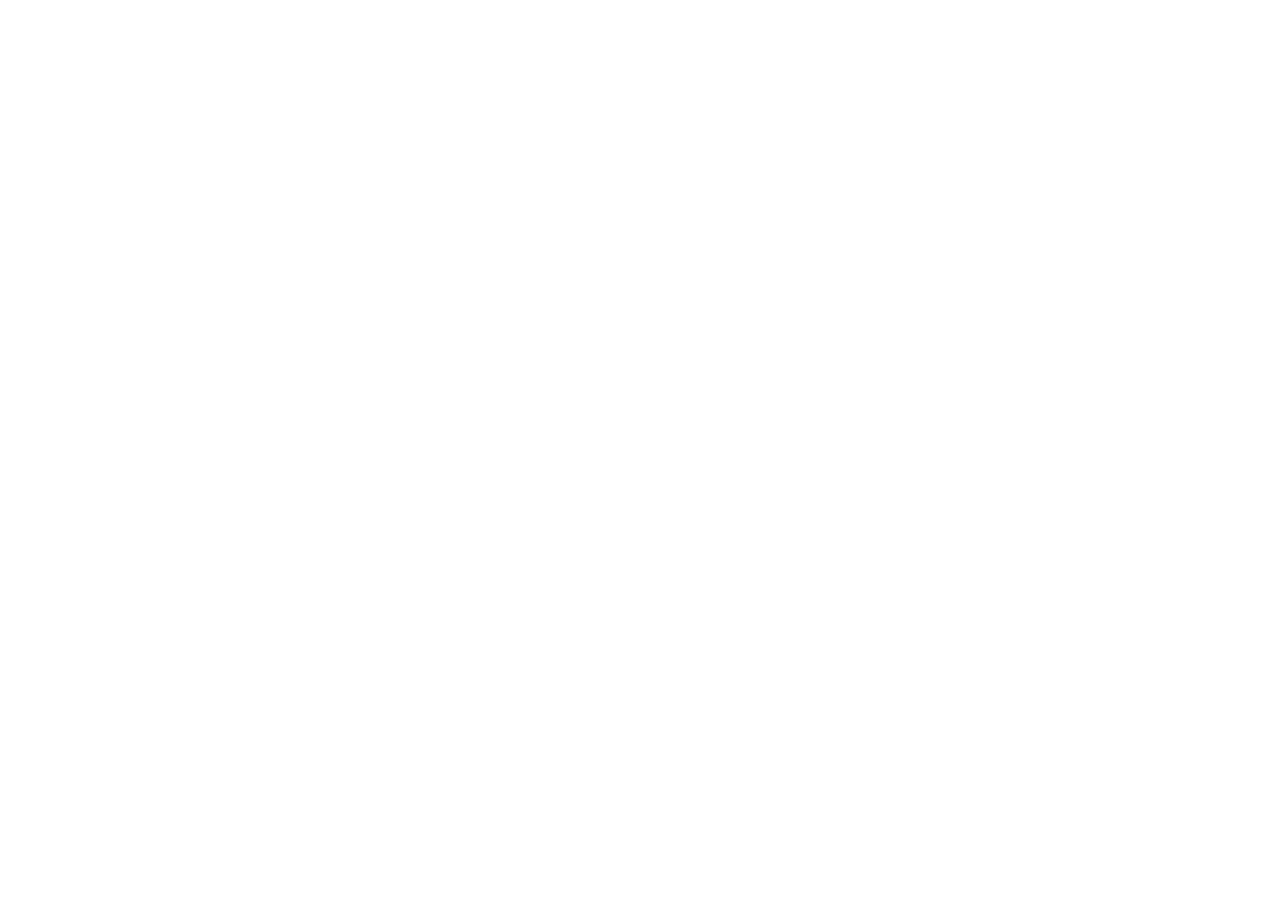
==== index.html @ 99dec76e "basic body" ====
<!DOCTYPE html>
<html lang="US-en">
    <head>
        <meta charset="UTF-8">
        <meta http-equiv="X-UV-Compatible" content="IE=edge">
        <meta name="viewport" content="width=device,initial-scale=1.0">
        <title>Menory Game</title>
    </head>
    <body>
        
    </body>
</html>
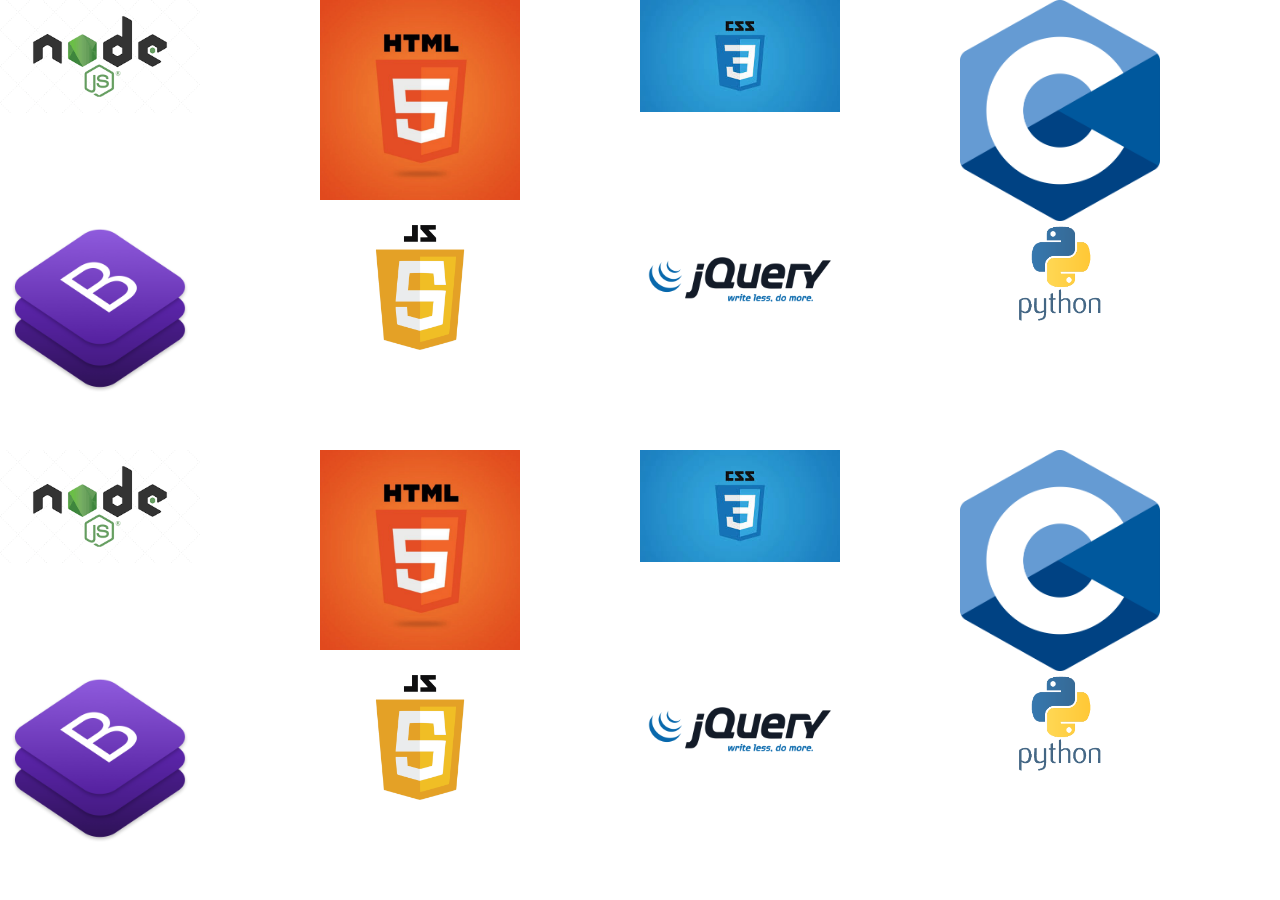
==== commit 3ff99645: "Image adding and displaying with synergy" ====
--- a/index.html
+++ b/index.html
@@ -1,12 +1,33 @@
 <!DOCTYPE html>
 <html lang="US-en">
-    <head>
-        <meta charset="UTF-8">
-        <meta http-equiv="X-UV-Compatible" content="IE=edge">
-        <meta name="viewport" content="width=device,initial-scale=1.0">
-        <title>Menory Game</title>
-    </head>
-    <body>
-        
-    </body>
+
+<head>
+    <meta charset="UTF-8">
+    <meta http-equiv="X-UV-Compatible" content="IE=edge">
+    <meta name="viewport" content="width=device,initial-scale=1.0">
+    <title>Menory Game</title>
+    <link rel="stylesheet" href="style.css">
+</head>
+
+<body>
+    <div class="container">
+        <div class="img1 img"><img src="images.png" alt="image of node js"></div>
+        <div class="img2 img"><img src="html1.png" alt="image of html logo"></div>
+        <div class="img3 img"><img src="css.jpeg" alt="image of css logo"></div>
+        <div class="img4 img"><img src="C_Programming_Language.svg.png" alt="image of c C_Programming_Language "></div>
+        <div class="img5 img"><img src="bootstrap-stack.png" alt="image of bootstrap-stack"></div>
+        <div class="img6 img"><img src="JavaScript-Logo.png" alt="image of js"></div>
+        <div class="img7 img"><img src="jquery.png" alt="image of jquery"></div>
+        <div class="img8 img"><img src="python-logo.png" alt="image of python-logo"></div>
+        <div class="img9 img"><img src="images.png" alt="image of node js"></div>
+        <div class="img10 img"><img src="html1.png" alt="image of html logo"></div>
+        <div class="img11 img"><img src="css.jpeg" alt="image of css logo"></div>
+        <div class="img12 img"><img src="C_Programming_Language.svg.png" alt="image of c C_Programming_Language "></div>
+        <div class="img13 img"><img src="bootstrap-stack.png" alt="image of bootstrap-stack"></div>
+        <div class="img14 img"><img src="JavaScript-Logo.png" alt="image of js"></div>
+        <div class="img15 img"><img src="jquery.png" alt="image of jquery"></div>
+        <div class="img16 img"><img src="python-logo.png" alt="image of python-logo"></div>
+    </div>
+</body>
+
 </html>--- a/style.css
+++ b/style.css
@@ -0,0 +1,15 @@
+*{
+    padding: 0;
+    margin: 0;
+    overflow: hidden;
+}
+
+.container {
+    display: grid;
+    grid-template-columns: 1fr 1fr 1fr 1fr;
+    grid-template-rows: 1fr 1fr 1fr 1fr;
+}
+
+img{
+    width: 200px;
+}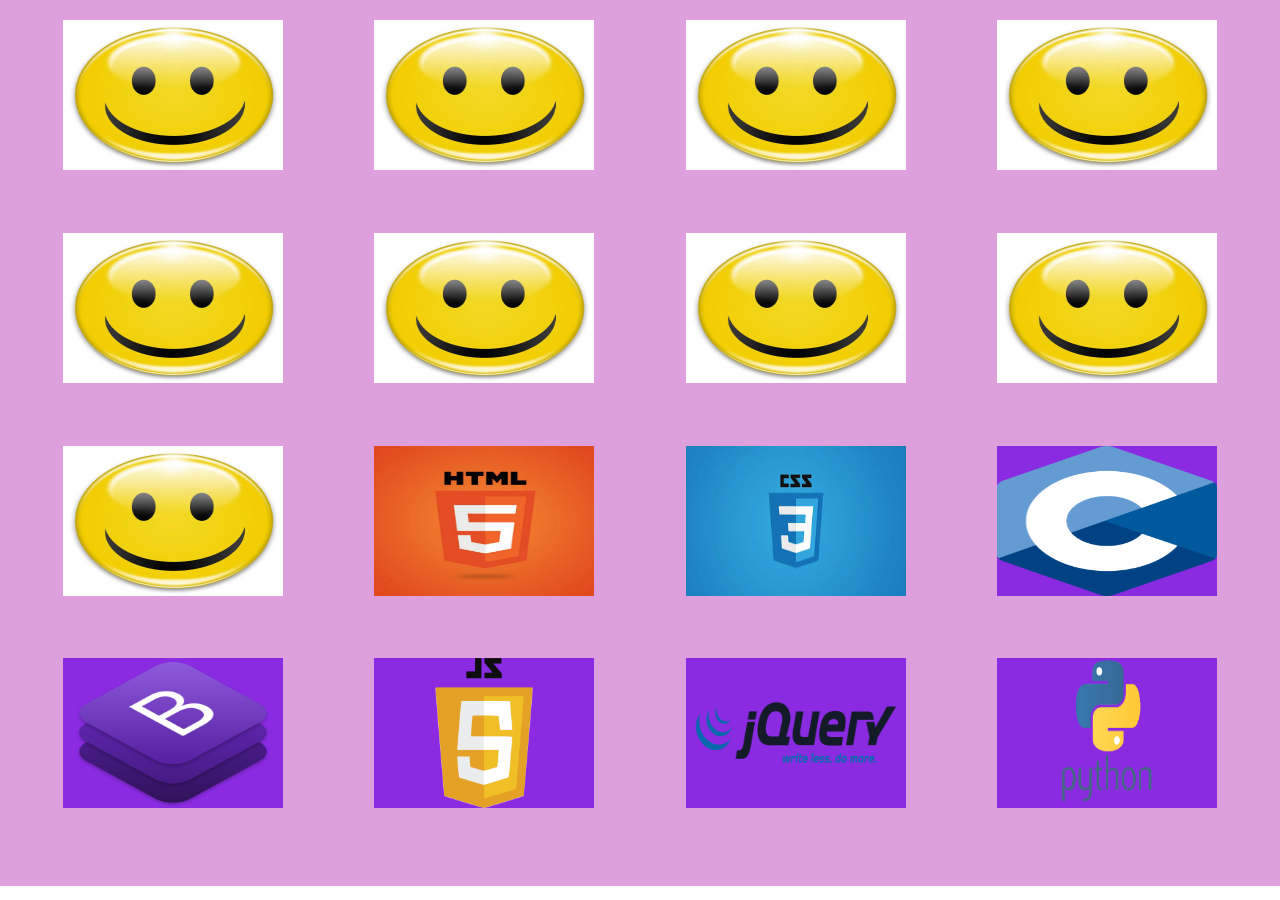
==== commit 2d3df706: "basic js logic" ====
--- a/index.html
+++ b/index.html
@@ -11,23 +11,207 @@
 
 <body>
     <div class="container">
-        <div class="img1 img"><img src="images.png" alt="image of node js"></div>
-        <div class="img2 img"><img src="html1.png" alt="image of html logo"></div>
-        <div class="img3 img"><img src="css.jpeg" alt="image of css logo"></div>
-        <div class="img4 img"><img src="C_Programming_Language.svg.png" alt="image of c C_Programming_Language "></div>
-        <div class="img5 img"><img src="bootstrap-stack.png" alt="image of bootstrap-stack"></div>
-        <div class="img6 img"><img src="JavaScript-Logo.png" alt="image of js"></div>
-        <div class="img7 img"><img src="jquery.png" alt="image of jquery"></div>
-        <div class="img8 img"><img src="python-logo.png" alt="image of python-logo"></div>
-        <div class="img9 img"><img src="images.png" alt="image of node js"></div>
-        <div class="img10 img"><img src="html1.png" alt="image of html logo"></div>
-        <div class="img11 img"><img src="css.jpeg" alt="image of css logo"></div>
-        <div class="img12 img"><img src="C_Programming_Language.svg.png" alt="image of c C_Programming_Language "></div>
-        <div class="img13 img"><img src="bootstrap-stack.png" alt="image of bootstrap-stack"></div>
-        <div class="img14 img"><img src="JavaScript-Logo.png" alt="image of js"></div>
-        <div class="img15 img"><img src="jquery.png" alt="image of jquery"></div>
-        <div class="img16 img"><img src="python-logo.png" alt="image of python-logo"></div>
+        <div class="img" id="img1"><img src="smile.jpg" alt="image of node js"></div>
+        <div class="img" id="img2"><img src="smile.jpg" alt="image of html logo"></div>
+        <div class="img" id="img3"><img src="smile.jpg" alt="image of css logo"></div>
+        <div class="img" id="img4"><img src="smile.jpg" class="img4" alt="image of c C_Programming_Language "></div>
+        <div class="img" id="img5"><img src="smile.jpg" alt="image of bootstrap-stack"></div>
+        <div class="img" id="img6"><img src="smile.jpg" alt="image of js"></div>
+        <div class="img" id="img7"><img src="smile.jpg" alt="image of jquery"></div>
+        <div class="img" id="img8"><img src="smile.jpg" alt="image of python-logo"></div>
+        <div class="img" id="img9"><img src="smile.jpg" alt="image of node js"></div>
+        <div class="img" id="img10"><img src="html1.png" alt="image of html logo"></div>
+        <div class="img" id="img11"><img src="css.jpeg" alt="image of css logo"></div>
+        <div class="img" id="img12"><img src="C_Programming_Language.svg.png" alt="image of c C_Programming_Language "></div>
+        <div class="img" id="img13"><img src="bootstrap-stack.png" alt="image of bootstrap-stack"></div>
+        <div class="img" id="img14"><img src="JavaScript-Logo.png" alt="image of js"></div>
+        <div class="img" id="img15"><img src="jquery.png" alt="image of jquery"></div>
+        <div class="img" id="img16"><img src="python-logo.png" alt="image of python-logo"></div>
     </div>
+    <script>
+        let item1 = document.getElementById('img1').children[0];
+        console.log(item1.src);
+        let item2 = document.getElementById('img2').children[0];
+        console.log(item2.src);
+        let item3 = document.getElementById('img3').children[0];
+        let item4 = document.getElementById('img4').children[0];
+        let item9 = document.getElementById('img9').children[0];
+
+        let previousEvSrc;
+        let previousEvent=1;
+        let previousEventName;
+        console.log(previousEvent);
+        // console.log(previousEvSrc); 
+        function fun1() {
+            if(previousEvent){
+                if (item1.src == 'http://127.0.0.1:5500/smile.jpg') {
+                 item1.setAttribute('src','http://127.0.0.1:5500/images.png');
+                 previousEvSrc = item1.src;
+                 previousEvent=0;
+                 previousEventName = item1;
+                }
+                console.log(previousEvent);
+                console.log("in if block of fun1");
+            }else{
+                console.log(previousEvent);
+                console.log("in else block of fun1");
+                if (item1.src == 'http://127.0.0.1:5500/smile.jpg') {
+                 item1.setAttribute('src','http://127.0.0.1:5500/images.png');
+                 previousEvent=1;
+                }
+                console.log(previousEvent);
+                setTimeout( function(){
+                  if(item1.src == previousEvSrc){
+                    // previousEventName.removeEventListener('click',fun1);
+                    // item1.removeEventListener('click',fun9);
+                    previousEvent=1;
+                  }else{
+                       item1.setAttribute('src','http://127.0.0.1:5500/smile.jpg')
+                       previousEventName.setAttribute('src','http://127.0.0.1:5500/smile.jpg')
+                    }
+                },400);
+
+            }
+        }
+        item1.addEventListener('click',fun1); 
+
+        // function fun9() {
+        //     if(previousEvent){
+        //         if (item1.src == 'http://127.0.0.1:5500/smile.jpg') {
+        //          item9.setAttribute('src','http://127.0.0.1:5500/images.png');
+        //          previousEvSrc = item9.src;
+        //          previousEvent=0;
+        //          previousEventName = item9;
+        //         }
+        //         console.log(previousEvent);
+        //         console.log("in if block of fun9");
+        //     }else{
+        //         console.log("in else block of fun9");
+        //         if (item9.src == 'http://127.0.0.1:5500/smile.jpg') {
+        //          item9.setAttribute('src','http://127.0.0.1:5500/images.png');
+        //         }
+        //         setTimeout( function(){
+        //           if(item9.src == previousEvSrc){
+        //               previousEventName.removeEventListener('click',fun1);
+        //               item9.removeEventListener('click',fun9);
+        //           }else{
+        //                item9.setAttribute('src','http://127.0.0.1:5500/smile.jpg')
+        //                previousEventName.setAttribute('src','http://127.0.0.1:5500/smile.jpg')
+        //             }
+        //         },1000);
+
+        //     }
+        // }
+        // item9.addEventListener('click',fun9); 
+
+        item2.addEventListener('click', function fun2() {
+            if(previousEvent){
+                if (item2.src == 'http://127.0.0.1:5500/smile.jpg') {
+                 item2.setAttribute('src','http://127.0.0.1:5500/html1.png');
+                 previousEvSrc = item2.src;
+                 previousEvent=0;
+                 previousEventName = item2;
+                }
+                console.log(previousEvent);
+                console.log("in if block of fun2");
+            }else{
+                console.log(previousEvent);
+                console.log("in else block of fun2");
+                // console.log(previousEventName);
+                if (item2.src == 'http://127.0.0.1:5500/smile.jpg') {
+                 item2.setAttribute('src','http://127.0.0.1:5500/html1.png');
+                 previousEvent=1;
+                }
+                console.log(previousEvent);
+                setTimeout( function(){
+                  if(item2.src == previousEvSrc){
+                    // previousEvent=1;
+                  }else{
+                        previousEventName.setAttribute('src','http://127.0.0.1:5500/smile.jpg')
+                        item2.setAttribute('src','http://127.0.0.1:5500/smile.jpg')
+                        {once:false}
+                    }
+                },400)
+            }
+        }); 
+
+        item3.addEventListener('click', function fun3() {
+            if(previousEvent){
+                if (item3.src == 'http://127.0.0.1:5500/smile.jpg') {
+                 item3.setAttribute('src','http://127.0.0.1:5500/css.jpeg');
+                 previousEvSrc = item3.src;
+                 previousEvent=0;
+                 previousEventName = item3;
+                }
+                // console.log(previousEvSrc);
+                console.log(previousEvent);
+                console.log("in if block of fun3");
+            }else{
+                console.log(previousEvent);
+                console.log("in else block of fun3");
+                if (item3.src == 'http://127.0.0.1:5500/smile.jpg') {
+                 item3.setAttribute('src','http://127.0.0.1:5500/css.jpeg');
+                 previousEvent=1;
+                }
+                console.log(previousEvent);
+                setTimeout( function(){
+                  if(item3.src == previousEvSrc){
+                      alert("successful");
+                  }else{
+                    previousEventName.setAttribute('src','http://127.0.0.1:5500/smile.jpg')
+                       item3.setAttribute('src','http://127.0.0.1:5500/smile.jpg')
+                    }
+                },400)
+            }
+        }); 
+
+        // adding event by click
+        // item1.addEventListener('click', function run() {
+        //     if (item1.style.opacity == '0') {
+        //         item2[0].setAttribute('src','smile.jpg')
+        //     } else {
+        //         item1.style.opacity = '0';
+        //     }
+        // }); 
+        // item1.addEventListener('click', function run() {
+        //         if (item1.src == 'http://127.0.0.1:5500/smile.jpg') {
+        //            item1.setAttribute('src','http://127.0.0.1:5500/images.png')
+        //         // alert("Hare Krsna")
+        //         }
+        //     }); 
+        // item2.addEventListener('click', function run() {
+        //     if (item2.src == 'http://127.0.0.1:5500/smile.jpg') {
+        //        item2.setAttribute('src','http://127.0.0.1:5500/html1.png');
+        //     }
+        //     setTimeout( function(){
+        //         if(item1.src == item2.src){
+        //             alert("successful");
+        //         }else{
+        //              item1.setAttribute('src','http://127.0.0.1:5500/smile.jpg')
+        //              item2.setAttribute('src','http://127.0.0.1:5500/smile.jpg')
+        //          }
+        //     },1000)
+        // }); 
+        // item3.addEventListener('click', function run() {
+        //         if (item3.src == 'http://127.0.0.1:5500/smile.jpg') {
+        //            item3.setAttribute('src','http://127.0.0.1:5500/css.jpeg')
+        //         // alert("Hare Krsna")
+        //         }
+        //     }); 
+        // item4.addEventListener('click', function run() {
+        //     if (item4.src == 'http://127.0.0.1:5500/smile.jpg') {
+        //        item4.setAttribute('src','http://127.0.0.1:5500/C_Programming_Language.svg.png');
+        //     }
+        //     setTimeout( function(){
+        //         if(item3.src == item4.src){
+        //             alert("successful");
+        //         }else{
+        //              item3.setAttribute('src','http://127.0.0.1:5500/smile.jpg')
+        //              item4.setAttribute('src','http://127.0.0.1:5500/smile.jpg')
+        //          }
+        //     },1000);
+        // });       
+    </script>
 </body>
 
 </html>--- a/style.css
+++ b/style.css
@@ -1,15 +1,25 @@
 *{
     padding: 0;
     margin: 0;
-    overflow: hidden;
 }
 
 .container {
     display: grid;
     grid-template-columns: 1fr 1fr 1fr 1fr;
     grid-template-rows: 1fr 1fr 1fr 1fr;
+    grid-gap: 5px;
+    padding:20px ;
+    justify-items: center;
+    background-color: plum;
+    height: 94vh;
 }
 
 img{
-    width: 200px;
-}+    width: 220px;
+    height: 150px;
+    overflow: visible;
+    background-color: blueviolet;
+}
+/* #img4,#img12{
+    width: 120px;
+} */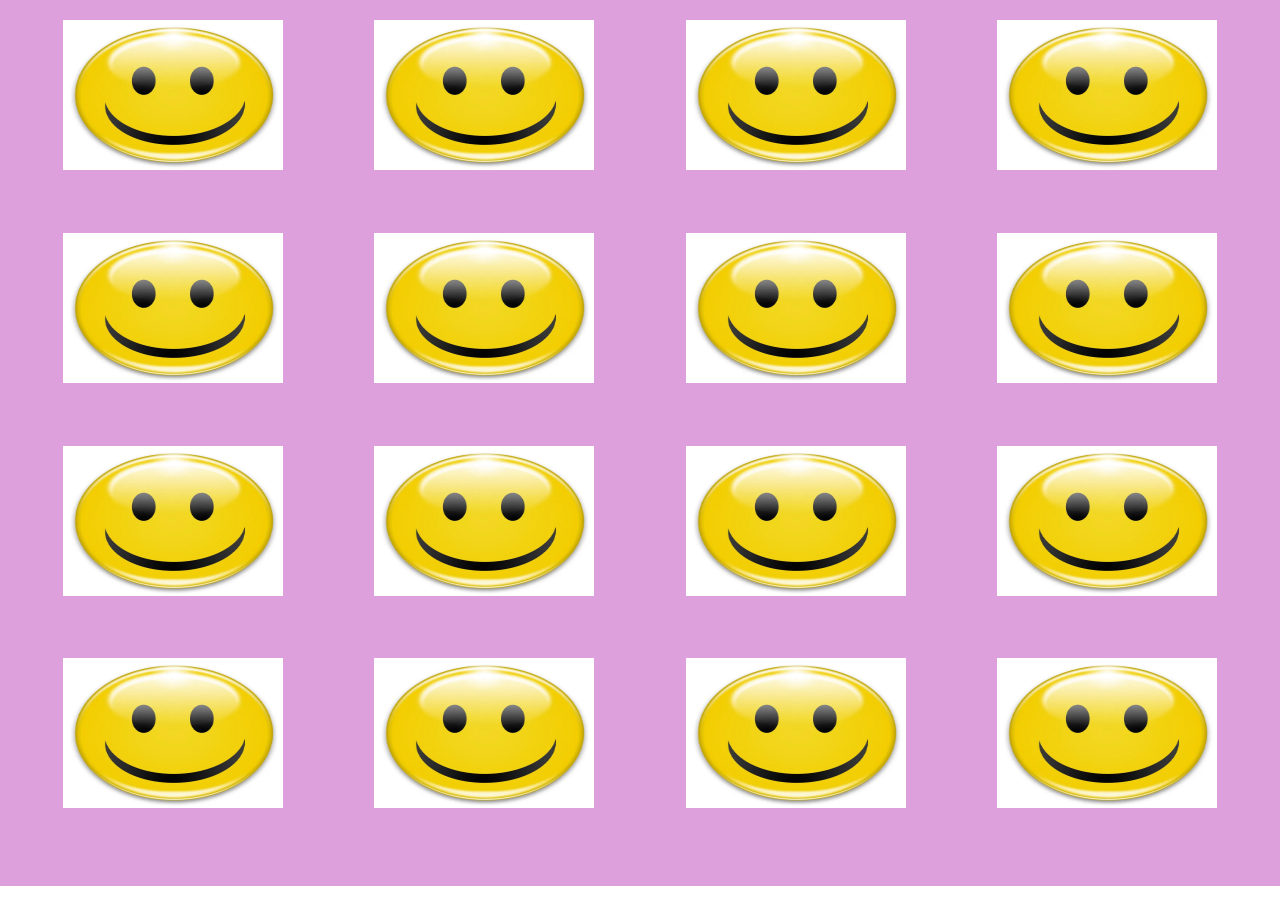
==== commit 8c261e43: "second last product without generalization" ====
--- a/index.html
+++ b/index.html
@@ -20,29 +20,41 @@
         <div class="img" id="img7"><img src="smile.jpg" alt="image of jquery"></div>
         <div class="img" id="img8"><img src="smile.jpg" alt="image of python-logo"></div>
         <div class="img" id="img9"><img src="smile.jpg" alt="image of node js"></div>
-        <div class="img" id="img10"><img src="html1.png" alt="image of html logo"></div>
-        <div class="img" id="img11"><img src="css.jpeg" alt="image of css logo"></div>
-        <div class="img" id="img12"><img src="C_Programming_Language.svg.png" alt="image of c C_Programming_Language "></div>
-        <div class="img" id="img13"><img src="bootstrap-stack.png" alt="image of bootstrap-stack"></div>
-        <div class="img" id="img14"><img src="JavaScript-Logo.png" alt="image of js"></div>
-        <div class="img" id="img15"><img src="jquery.png" alt="image of jquery"></div>
-        <div class="img" id="img16"><img src="python-logo.png" alt="image of python-logo"></div>
+        <div class="img" id="img10"><img src="smile.jpg" alt="image of html logo"></div>
+        <div class="img" id="img11"><img src="smile.jpg" alt="image of css logo"></div>
+        <div class="img" id="img12"><img src="smile.jpg" alt="image of c C_Programming_Language "></div>
+        <div class="img" id="img13"><img src="smile.jpg" alt="image of bootstrap-stack"></div>
+        <div class="img" id="img14"><img src="smile.jpg" alt="image of js"></div>
+        <div class="img" id="img15"><img src="smile.jpg" alt="image of jquery"></div>
+        <div class="img" id="img16"><img src="smile.jpg" alt="image of python-logo"></div>
     </div>
     <script>
         let item1 = document.getElementById('img1').children[0];
-        console.log(item1.src);
+        console.log(item1);
         let item2 = document.getElementById('img2').children[0];
-        console.log(item2.src);
+        // console.log(item2.src);
         let item3 = document.getElementById('img3').children[0];
         let item4 = document.getElementById('img4').children[0];
+        let item5 = document.getElementById('img5').children[0];
+        let item6 = document.getElementById('img6').children[0];
+        let item7 = document.getElementById('img7').children[0];
+        let item8 = document.getElementById('img8').children[0];
         let item9 = document.getElementById('img9').children[0];
-
+        let item10 = document.getElementById('img10').children[0];
+        let item11 = document.getElementById('img11').children[0];
+        let item12 = document.getElementById('img12').children[0];
+        let item13 = document.getElementById('img13').children[0];
+        let item14 = document.getElementById('img14').children[0];
+        let item15 = document.getElementById('img15').children[0];
+        let item16 = document.getElementById('img16').children[0];
+        
         let previousEvSrc;
         let previousEvent=1;
         let previousEventName;
+        let success=0;
         console.log(previousEvent);
-        // console.log(previousEvSrc); 
-        function fun1() {
+        // console.log(previousEvSrc);    
+        item1.addEventListener('click',function fun1() {
             if(previousEvent){
                 if (item1.src == 'http://127.0.0.1:5500/smile.jpg') {
                  item1.setAttribute('src','http://127.0.0.1:5500/images.png');
@@ -50,59 +62,29 @@
                  previousEvent=0;
                  previousEventName = item1;
                 }
-                console.log(previousEvent);
-                console.log("in if block of fun1");
-            }else{
-                console.log(previousEvent);
-                console.log("in else block of fun1");
+            }else{
                 if (item1.src == 'http://127.0.0.1:5500/smile.jpg') {
                  item1.setAttribute('src','http://127.0.0.1:5500/images.png');
                  previousEvent=1;
                 }
-                console.log(previousEvent);
                 setTimeout( function(){
                   if(item1.src == previousEvSrc){
-                    // previousEventName.removeEventListener('click',fun1);
-                    // item1.removeEventListener('click',fun9);
-                    previousEvent=1;
+                    previousEventName.removeEventListener('click',fun9);
+                    item1.removeEventListener('click',fun1);
+                    success++;
+                    previousEvent=1;
+                    previousEventName=" ";
+                    if(success==7){
+                    alert("Great You have won game");
+                    }
                   }else{
                        item1.setAttribute('src','http://127.0.0.1:5500/smile.jpg')
-                       previousEventName.setAttribute('src','http://127.0.0.1:5500/smile.jpg')
-                    }
-                },400);
-
-            }
-        }
-        item1.addEventListener('click',fun1); 
-
-        // function fun9() {
-        //     if(previousEvent){
-        //         if (item1.src == 'http://127.0.0.1:5500/smile.jpg') {
-        //          item9.setAttribute('src','http://127.0.0.1:5500/images.png');
-        //          previousEvSrc = item9.src;
-        //          previousEvent=0;
-        //          previousEventName = item9;
-        //         }
-        //         console.log(previousEvent);
-        //         console.log("in if block of fun9");
-        //     }else{
-        //         console.log("in else block of fun9");
-        //         if (item9.src == 'http://127.0.0.1:5500/smile.jpg') {
-        //          item9.setAttribute('src','http://127.0.0.1:5500/images.png');
-        //         }
-        //         setTimeout( function(){
-        //           if(item9.src == previousEvSrc){
-        //               previousEventName.removeEventListener('click',fun1);
-        //               item9.removeEventListener('click',fun9);
-        //           }else{
-        //                item9.setAttribute('src','http://127.0.0.1:5500/smile.jpg')
-        //                previousEventName.setAttribute('src','http://127.0.0.1:5500/smile.jpg')
-        //             }
-        //         },1000);
-
-        //     }
-        // }
-        // item9.addEventListener('click',fun9); 
+                       previousEventName.setAttribute('src','http://127.0.0.1:5500/smile.jpg');
+                       previousEventName=" ";
+                    }
+                },400);
+            }
+        }); 
 
         item2.addEventListener('click', function fun2() {
             if(previousEvent){
@@ -112,25 +94,27 @@
                  previousEvent=0;
                  previousEventName = item2;
                 }
-                console.log(previousEvent);
-                console.log("in if block of fun2");
-            }else{
-                console.log(previousEvent);
-                console.log("in else block of fun2");
-                // console.log(previousEventName);
+            }else{
                 if (item2.src == 'http://127.0.0.1:5500/smile.jpg') {
                  item2.setAttribute('src','http://127.0.0.1:5500/html1.png');
                  previousEvent=1;
                 }
-                console.log(previousEvent);
                 setTimeout( function(){
                   if(item2.src == previousEvSrc){
-                    // previousEvent=1;
-                  }else{
-                        previousEventName.setAttribute('src','http://127.0.0.1:5500/smile.jpg')
-                        item2.setAttribute('src','http://127.0.0.1:5500/smile.jpg')
-                        {once:false}
-                    }
+                    previousEventName.removeEventListener('click',fun10);
+                    item2.removeEventListener('click',fun2);
+                    success++;
+                    previousEvent=1;
+                    previousEventName=" ";
+                    if(success==7){
+                    alert("Great You have won game");
+                    }
+                  }else{
+                        previousEventName.setAttribute('src','http://127.0.0.1:5500/smile.jpg');
+                        item2.setAttribute('src','http://127.0.0.1:5500/smile.jpg');
+                        previousEventName=" ";
+                    }
+                    
                 },400)
             }
         }); 
@@ -143,74 +127,457 @@
                  previousEvent=0;
                  previousEventName = item3;
                 }
-                // console.log(previousEvSrc);
-                console.log(previousEvent);
-                console.log("in if block of fun3");
-            }else{
-                console.log(previousEvent);
-                console.log("in else block of fun3");
+            }else{
                 if (item3.src == 'http://127.0.0.1:5500/smile.jpg') {
                  item3.setAttribute('src','http://127.0.0.1:5500/css.jpeg');
                  previousEvent=1;
                 }
-                console.log(previousEvent);
                 setTimeout( function(){
                   if(item3.src == previousEvSrc){
-                      alert("successful");
-                  }else{
-                    previousEventName.setAttribute('src','http://127.0.0.1:5500/smile.jpg')
-                       item3.setAttribute('src','http://127.0.0.1:5500/smile.jpg')
-                    }
+                    previousEventName.removeEventListener('click',fun11);
+                    item3.removeEventListener('click',fun3);
+                    previousEvent=1;
+                    success++;
+                    previousEventName=" ";
+                    if(success==7){
+                    alert("Great You have won game");
+                    }
+                  }else{
+                    previousEventName.setAttribute('src','http://127.0.0.1:5500/smile.jpg');
+                    item3.setAttribute('src','http://127.0.0.1:5500/smile.jpg');
+                    previousEventName=" ";
+                    }
+                    
                 },400)
             }
-        }); 
-
-        // adding event by click
-        // item1.addEventListener('click', function run() {
-        //     if (item1.style.opacity == '0') {
-        //         item2[0].setAttribute('src','smile.jpg')
-        //     } else {
-        //         item1.style.opacity = '0';
-        //     }
-        // }); 
-        // item1.addEventListener('click', function run() {
-        //         if (item1.src == 'http://127.0.0.1:5500/smile.jpg') {
-        //            item1.setAttribute('src','http://127.0.0.1:5500/images.png')
-        //         // alert("Hare Krsna")
-        //         }
-        //     }); 
-        // item2.addEventListener('click', function run() {
-        //     if (item2.src == 'http://127.0.0.1:5500/smile.jpg') {
-        //        item2.setAttribute('src','http://127.0.0.1:5500/html1.png');
-        //     }
-        //     setTimeout( function(){
-        //         if(item1.src == item2.src){
-        //             alert("successful");
-        //         }else{
-        //              item1.setAttribute('src','http://127.0.0.1:5500/smile.jpg')
-        //              item2.setAttribute('src','http://127.0.0.1:5500/smile.jpg')
-        //          }
-        //     },1000)
-        // }); 
-        // item3.addEventListener('click', function run() {
-        //         if (item3.src == 'http://127.0.0.1:5500/smile.jpg') {
-        //            item3.setAttribute('src','http://127.0.0.1:5500/css.jpeg')
-        //         // alert("Hare Krsna")
-        //         }
-        //     }); 
-        // item4.addEventListener('click', function run() {
-        //     if (item4.src == 'http://127.0.0.1:5500/smile.jpg') {
-        //        item4.setAttribute('src','http://127.0.0.1:5500/C_Programming_Language.svg.png');
-        //     }
-        //     setTimeout( function(){
-        //         if(item3.src == item4.src){
-        //             alert("successful");
-        //         }else{
-        //              item3.setAttribute('src','http://127.0.0.1:5500/smile.jpg')
-        //              item4.setAttribute('src','http://127.0.0.1:5500/smile.jpg')
-        //          }
-        //     },1000);
-        // });       
+            
+        }); 
+
+        item4.addEventListener('click', function fun4() {
+            if(previousEvent){
+                if (item4.src == 'http://127.0.0.1:5500/smile.jpg') {
+                 item4.setAttribute('src','http://127.0.0.1:5500/C_Programming_Language.svg.png');
+                 previousEvSrc = item4.src;
+                 previousEvent=0;
+                 previousEventName = item4;
+                }
+            }else{
+                if (item4.src == 'http://127.0.0.1:5500/smile.jpg') {
+                 item4.setAttribute('src','http://127.0.0.1:5500/C_Programming_Language.svg.png');
+                 previousEvent=1;
+                }
+                setTimeout( function(){
+                  if(item4.src == previousEvSrc){
+                    previousEventName.removeEventListener('click',fun12);
+                    item4.removeEventListener('click',fun4);
+                    previousEvent=1;
+                    success++;
+                    previousEventName=" ";
+                    if(success==7){
+                    alert("Great You have won game");
+                    }
+                  }else{
+                    previousEventName.setAttribute('src','http://127.0.0.1:5500/smile.jpg');
+                    item4.setAttribute('src','http://127.0.0.1:5500/smile.jpg');
+                    previousEventName=" ";
+                    }
+                    
+                },400);
+            }
+            
+        }); 
+
+        item5.addEventListener('click', function fun5() {
+            if(previousEvent){
+                if (item5.src == 'http://127.0.0.1:5500/smile.jpg') {
+                 item5.setAttribute('src','http://127.0.0.1:5500/bootstrap-stack.png');
+                 previousEvSrc = item5.src;
+                 previousEvent=0;
+                 previousEventName = item5;
+                }
+            }else{
+                if (item5.src == 'http://127.0.0.1:5500/smile.jpg') {
+                 item5.setAttribute('src','http://127.0.0.1:5500/bootstrap-stack.png');
+                 previousEvent=1;
+                }
+                setTimeout( function(){
+                  if(item5.src == previousEvSrc){
+                    previousEventName.removeEventListener('click',fun13);
+                    item5.removeEventListener('click',fun5);
+                    previousEvent=1;
+                    success++;
+                    previousEventName=" ";
+                    if(success==7){
+                    alert("Great You have won game");
+                    }
+                  }else{
+                    previousEventName.setAttribute('src','http://127.0.0.1:5500/smile.jpg');
+                    item5.setAttribute('src','http://127.0.0.1:5500/smile.jpg');
+                    previousEventName=" ";
+                    }
+                    
+                },400);
+               
+            }
+        }); 
+        item6.addEventListener('click', function fun6() {
+            if(previousEvent){
+                if (item6.src == 'http://127.0.0.1:5500/smile.jpg') {
+                 item6.setAttribute('src','http://127.0.0.1:5500/JavaScript-Logo.png');
+                 previousEvSrc = item6.src;
+                 previousEvent=0;
+                 previousEventName = item6;
+                }
+            }else{
+                if (item6.src == 'http://127.0.0.1:5500/smile.jpg') {
+                 item6.setAttribute('src','http://127.0.0.1:5500/JavaScript-Logo.png');
+                 previousEvent=1;
+                }
+                setTimeout( function(){
+                  if(item6.src == previousEvSrc){
+                    previousEventName.removeEventListener('click',fun14);
+                    item6.removeEventListener('click',fun6);
+                    previousEvent=1;
+                    success++;
+                    previousEventName=" ";
+                    if(success==7){
+                     alert("Great You have won game");
+                    }
+                  }else{
+                    previousEventName.setAttribute('src','http://127.0.0.1:5500/smile.jpg');
+                    item6.setAttribute('src','http://127.0.0.1:5500/smile.jpg');
+                    previousEventName=" ";
+                    }
+                    
+                },400);               
+            }
+        }); 
+       
+        item7.addEventListener('click', function fun7() {
+            if(previousEvent){
+                if (item7.src == 'http://127.0.0.1:5500/smile.jpg') {
+                 item7.setAttribute('src','http://127.0.0.1:5500/jquery.png');
+                 previousEvSrc = item7.src;
+                 previousEvent=0;
+                 previousEventName = item7;
+                }
+            }else{
+                if (item7.src == 'http://127.0.0.1:5500/smile.jpg') {
+                 item7.setAttribute('src','http://127.0.0.1:5500/jquery.png');
+                 previousEvent=1;
+                }
+                setTimeout( function(){
+                  if(item7.src == previousEvSrc){
+                    previousEventName.removeEventListener('click',fun15);
+                    item7.removeEventListener('click',fun7);
+                    previousEvent=1;
+                    success++;
+                    previousEventName=" ";
+                    if(success==7){
+                    alert("Great You have won game");
+                    }
+                  }else{
+                    previousEventName.setAttribute('src','http://127.0.0.1:5500/smile.jpg');
+                    item7.setAttribute('src','http://127.0.0.1:5500/smile.jpg');
+                    previousEventName=" ";
+                    }
+                    
+                },400);
+            }
+        }); 
+
+        item8.addEventListener('click', function fun8() {
+            if(previousEvent){
+                if (item8.src == 'http://127.0.0.1:5500/smile.jpg') {
+                 item8.setAttribute('src','http://127.0.0.1:5500/python-logo.png');
+                 previousEvSrc = item8.src;
+                 previousEvent=0;
+                 previousEventName = item8
+                }
+            }else{
+                if (item8.src == 'http://127.0.0.1:5500/smile.jpg') {
+                 item8.setAttribute('src','http://127.0.0.1:5500/python-logo.png');
+                 previousEvent=1;
+                }
+                setTimeout( function(){
+                  if(item8.src == previousEvSrc){
+                    previousEventName.removeEventListener('click',fun16);
+                    item8.removeEventListener('click',fun8);
+                    previousEvent=1;
+                    success++;
+                    previousEventName=" ";
+                    if(success==7){
+                     alert("Great You have won game");
+                    }
+                  }else{
+                    previousEventName.setAttribute('src','http://127.0.0.1:5500/smile.jpg');
+                    item8.setAttribute('src','http://127.0.0.1:5500/smile.jpg');
+                    previousEventName=" ";
+                    }
+                    
+                },400);
+            }
+        });
+        item9.addEventListener('click',function fun9() {
+            if(previousEvent){
+                if (item1.src == 'http://127.0.0.1:5500/smile.jpg') {
+                 item9.setAttribute('src','http://127.0.0.1:5500/images.png');
+                 previousEvSrc = item9.src;
+                 previousEvent=0;
+                 previousEventName = item9;
+                }
+            }else{
+                // console.log("in else block of fun9");
+                if (item9.src == 'http://127.0.0.1:5500/smile.jpg') {
+                 item9.setAttribute('src','http://127.0.0.1:5500/images.png');
+                 previousEvent=1;
+                }
+                setTimeout( function(){
+                  if(item9.src == previousEvSrc){
+                      previousEventName.removeEventListener('click',fun1);
+                      item9.removeEventListener('click',fun9);
+                      previousEventName=" ";
+                      success++;
+                      previousEventName=" ";
+                      if(success==7){
+                        alert("Great You have won game");
+                        }
+                  }else{
+                       item9.setAttribute('src','http://127.0.0.1:5500/smile.jpg')
+                       previousEventName.setAttribute('src','http://127.0.0.1:5500/smile.jpg');
+                       previousEventName=" ";
+                    }
+                },400);
+            }
+            
+        }); 
+        
+        item10.addEventListener('click', function fun10() {
+            if(previousEvent){
+                if (item10.src == 'http://127.0.0.1:5500/smile.jpg') {
+                 item10.setAttribute('src','http://127.0.0.1:5500/html1.png');
+                 previousEvSrc = item10.src;
+                 previousEvent=0;
+                 previousEventName = item10;
+                }
+            }else{
+                if (item10.src == 'http://127.0.0.1:5500/smile.jpg') {
+                 item10.setAttribute('src','http://127.0.0.1:5500/html1.png');
+                 previousEvent=1;
+                }
+                setTimeout( function(){
+                  if(item10.src == previousEvSrc){
+                    previousEventName.removeEventListener('click',fun2);
+                    item10.removeEventListener('click',fun10);
+                    previousEvent=1;
+                    previousEventName=" ";
+                    success++;
+                    if(success==7){
+                    alert("Great You have won game");
+                    }
+                  }else{
+                        previousEventName.setAttribute('src','http://127.0.0.1:5500/smile.jpg');
+                        item10.setAttribute('src','http://127.0.0.1:5500/smile.jpg');
+                        previousEventName=" ";
+                    }
+                    
+                },400);
+            }
+        }); 
+        item11.addEventListener('click', function fun11() {
+            if(previousEvent){
+                if (item11.src == 'http://127.0.0.1:5500/smile.jpg') {
+                 item11.setAttribute('src','http://127.0.0.1:5500/css.jpeg');
+                 previousEvSrc = item11.src;
+                 previousEvent=0;
+                 previousEventName = item11;
+                }
+            }else{
+                if (item11.src == 'http://127.0.0.1:5500/smile.jpg') {
+                 item11.setAttribute('src','http://127.0.0.1:5500/css.jpeg');
+                 previousEvent=1;
+                }
+                setTimeout( function(){
+                  if(item11.src == previousEvSrc){
+                    previousEventName.removeEventListener('click',fun3);
+                    item11.removeEventListener('click',fun11);
+                    previousEvent=1;
+                    previousEventName=" ";
+                    success++;
+                    if(success==7){
+                     alert("Great You have won game");
+                    }
+                  }else{
+                    previousEventName.setAttribute('src','http://127.0.0.1:5500/smile.jpg');
+                    item11.setAttribute('src','http://127.0.0.1:5500/smile.jpg');
+                    previousEventName=" ";
+                    }
+                    
+                },400);
+            }
+            
+        }); 
+        item12.addEventListener('click', function fun12() {
+            if(previousEvent){
+                if (item12.src == 'http://127.0.0.1:5500/smile.jpg') {
+                 item12.setAttribute('src','http://127.0.0.1:5500/C_Programming_Language.svg.png');
+                 previousEvSrc = item12.src;
+                 previousEvent=0;
+                 previousEventName = item12;
+                }
+            }else{
+                if (item12.src == 'http://127.0.0.1:5500/smile.jpg') {
+                 item12.setAttribute('src','http://127.0.0.1:5500/C_Programming_Language.svg.png');
+                 previousEvent=1;
+                }
+                setTimeout( function(){
+                  if(item12.src == previousEvSrc){
+                    previousEventName.removeEventListener('click',fun4);
+                    item12.removeEventListener('click',fun12);
+                    previousEvent=1;
+                    previousEventName=" ";
+                    success++;
+                    if(success==7){
+                     alert("Great You have won game");
+                    }
+                  }else{
+                    previousEventName.setAttribute('src','http://127.0.0.1:5500/smile.jpg');
+                    item12.setAttribute('src','http://127.0.0.1:5500/smile.jpg');
+                    previousEventName=" ";
+                    }
+                    
+                },400);
+            }
+        }); 
+        item13.addEventListener('click', function fun13() {
+            if(previousEvent){
+                if (item13.src == 'http://127.0.0.1:5500/smile.jpg') {
+                 item13.setAttribute('src','http://127.0.0.1:5500/bootstrap-stack.png');
+                 previousEvSrc = item13.src;
+                 previousEvent=0;
+                 previousEventName = item13;
+                }
+            }else{
+                if (item13.src == 'http://127.0.0.1:5500/smile.jpg') {
+                 item13.setAttribute('src','http://127.0.0.1:5500/bootstrap-stack.png');
+                 previousEvent=1;
+                }
+                setTimeout( function(){
+                  if(item13.src == previousEvSrc){
+                    previousEventName.removeEventListener('click',fun5);
+                    item13.removeEventListener('click',fun13);
+                    previousEvent=1;
+                    previousEventName=" ";
+                    success++;
+                    if(success==7){
+                     alert("Great You have won game");
+                    }
+                  }else{
+                    previousEventName.setAttribute('src','http://127.0.0.1:5500/smile.jpg');
+                    item13.setAttribute('src','http://127.0.0.1:5500/smile.jpg');
+                    previousEventName=" ";
+                    }
+                    
+                },400);
+            }
+        }); 
+        item14.addEventListener('click', function fun14() {
+            if(previousEvent){
+                if (item14.src == 'http://127.0.0.1:5500/smile.jpg') {
+                 item14.setAttribute('src','http://127.0.0.1:5500/JavaScript-Logo.png');
+                 previousEvSrc = item14.src;
+                 previousEvent=0;
+                 previousEventName = item14;
+                }
+            }else{
+                if (item14.src == 'http://127.0.0.1:5500/smile.jpg') {
+                 item14.setAttribute('src','http://127.0.0.1:5500/JavaScript-Logo.png');
+                 previousEvent=1;
+                }
+                setTimeout( function(){
+                  if(item14.src == previousEvSrc){
+                    previousEventName.removeEventListener('click',fun6);
+                    item14.removeEventListener('click',fun14);
+                    previousEvent=1;
+                    previousEventName=" ";
+                    success++;
+                    if(success==7){
+                     alert("Great You have won game");
+                    }
+                  }else{
+                    previousEventName.setAttribute('src','http://127.0.0.1:5500/smile.jpg');
+                    item14.setAttribute('src','http://127.0.0.1:5500/smile.jpg');
+                    previousEventName=" ";
+                    }
+                    
+                },400);
+            }
+        }); 
+        item15.addEventListener('click', function fun15() {
+            if(previousEvent){
+                if (item15.src == 'http://127.0.0.1:5500/smile.jpg') {
+                 item15.setAttribute('src','http://127.0.0.1:5500/jquery.png');
+                 previousEvSrc = item15.src;
+                 previousEvent=0;
+                 previousEventName = item15;
+                }
+            }else{
+                if (item15.src == 'http://127.0.0.1:5500/smile.jpg') {
+                 item15.setAttribute('src','http://127.0.0.1:5500/jquery.png');
+                 previousEvent=1;
+                }
+                setTimeout( function(){
+                  if(item15.src == previousEvSrc){
+                    previousEventName.removeEventListener('click',fun7);
+                    item15.removeEventListener('click',fun15);
+                    previousEvent=1;
+                    previousEventName=" ";
+                    success++;
+                    if(success==7){
+                      alert("Great You have won game");
+                    }
+                  }else{
+                    previousEventName.setAttribute('src','http://127.0.0.1:5500/smile.jpg');
+                    item15.setAttribute('src','http://127.0.0.1:5500/smile.jpg');
+                    previousEventName=" ";
+                    }
+                    
+                },400);
+            }
+        }); 
+        item16.addEventListener('click', function fun16() {
+            if(previousEvent){
+                if (item16.src == 'http://127.0.0.1:5500/smile.jpg') {
+                 item16.setAttribute('src','http://127.0.0.1:5500/python-logo.png');
+                 previousEvSrc = item16.src;
+                 previousEvent=0;
+                 previousEventName = item16
+                }
+            }else{
+                if (item16.src == 'http://127.0.0.1:5500/smile.jpg') {
+                 item16.setAttribute('src','http://127.0.0.1:5500/python-logo.png');
+                 previousEvent=1;
+                }
+                setTimeout( function(){
+                  if(item16.src == previousEvSrc){
+                    previousEventName.removeEventListener('click',fun8);
+                    item16.removeEventListener('click',fun16);
+                    previousEvent=1;
+                    previousEventName=" ";
+                    success++;
+                    if(success==7){
+                     alert("Great You have won game");
+                    }
+                  }else{
+                    previousEventName.setAttribute('src','http://127.0.0.1:5500/smile.jpg');
+                    item16.setAttribute('src','http://127.0.0.1:5500/smile.jpg');
+                    previousEventName=" ";
+                    }
+                    
+                },400);
+               
+            }
+        });
     </script>
 </body>
 
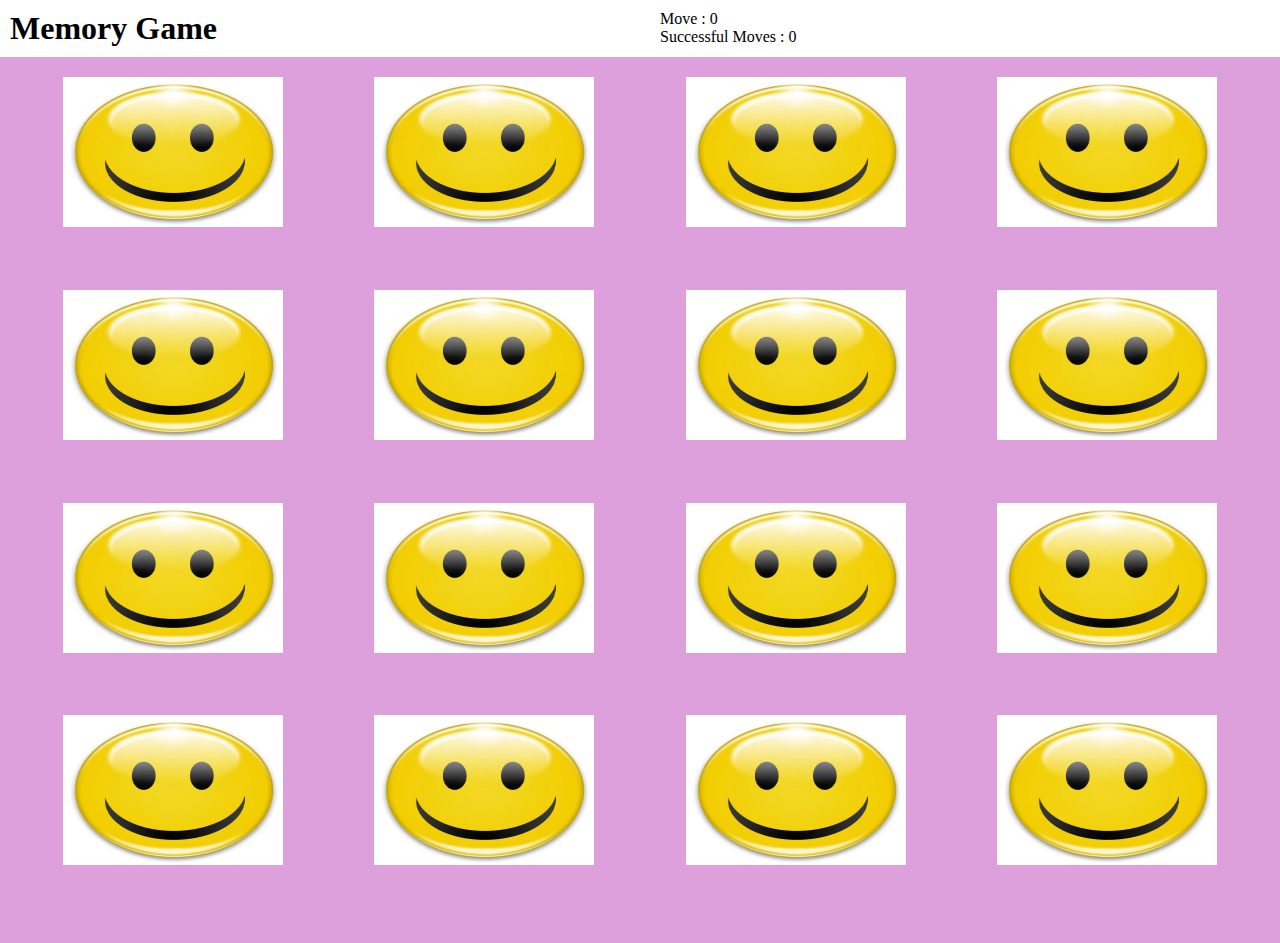
==== commit 8a6f4984: "whole day last commit" ====
--- a/index.html
+++ b/index.html
@@ -10,575 +10,31 @@
 </head>
 
 <body>
-    <div class="container">
-        <div class="img" id="img1"><img src="smile.jpg" alt="image of node js"></div>
-        <div class="img" id="img2"><img src="smile.jpg" alt="image of html logo"></div>
-        <div class="img" id="img3"><img src="smile.jpg" alt="image of css logo"></div>
-        <div class="img" id="img4"><img src="smile.jpg" class="img4" alt="image of c C_Programming_Language "></div>
-        <div class="img" id="img5"><img src="smile.jpg" alt="image of bootstrap-stack"></div>
-        <div class="img" id="img6"><img src="smile.jpg" alt="image of js"></div>
-        <div class="img" id="img7"><img src="smile.jpg" alt="image of jquery"></div>
-        <div class="img" id="img8"><img src="smile.jpg" alt="image of python-logo"></div>
-        <div class="img" id="img9"><img src="smile.jpg" alt="image of node js"></div>
-        <div class="img" id="img10"><img src="smile.jpg" alt="image of html logo"></div>
-        <div class="img" id="img11"><img src="smile.jpg" alt="image of css logo"></div>
-        <div class="img" id="img12"><img src="smile.jpg" alt="image of c C_Programming_Language "></div>
-        <div class="img" id="img13"><img src="smile.jpg" alt="image of bootstrap-stack"></div>
-        <div class="img" id="img14"><img src="smile.jpg" alt="image of js"></div>
-        <div class="img" id="img15"><img src="smile.jpg" alt="image of jquery"></div>
-        <div class="img" id="img16"><img src="smile.jpg" alt="image of python-logo"></div>
+    <div class="head-container">
+        <h1>Memory Game</h1>
+        <div class="left-side">
+            <div id="moves">Move : 0</div>
+            <div id="doneMove">Successful Moves : 0</div>
+        </div>
     </div>
-    <script>
-        let item1 = document.getElementById('img1').children[0];
-        console.log(item1);
-        let item2 = document.getElementById('img2').children[0];
-        // console.log(item2.src);
-        let item3 = document.getElementById('img3').children[0];
-        let item4 = document.getElementById('img4').children[0];
-        let item5 = document.getElementById('img5').children[0];
-        let item6 = document.getElementById('img6').children[0];
-        let item7 = document.getElementById('img7').children[0];
-        let item8 = document.getElementById('img8').children[0];
-        let item9 = document.getElementById('img9').children[0];
-        let item10 = document.getElementById('img10').children[0];
-        let item11 = document.getElementById('img11').children[0];
-        let item12 = document.getElementById('img12').children[0];
-        let item13 = document.getElementById('img13').children[0];
-        let item14 = document.getElementById('img14').children[0];
-        let item15 = document.getElementById('img15').children[0];
-        let item16 = document.getElementById('img16').children[0];
-        
-        let previousEvSrc;
-        let previousEvent=1;
-        let previousEventName;
-        let success=0;
-        console.log(previousEvent);
-        // console.log(previousEvSrc);    
-        item1.addEventListener('click',function fun1() {
-            if(previousEvent){
-                if (item1.src == 'http://127.0.0.1:5500/smile.jpg') {
-                 item1.setAttribute('src','http://127.0.0.1:5500/images.png');
-                 previousEvSrc = item1.src;
-                 previousEvent=0;
-                 previousEventName = item1;
-                }
-            }else{
-                if (item1.src == 'http://127.0.0.1:5500/smile.jpg') {
-                 item1.setAttribute('src','http://127.0.0.1:5500/images.png');
-                 previousEvent=1;
-                }
-                setTimeout( function(){
-                  if(item1.src == previousEvSrc){
-                    previousEventName.removeEventListener('click',fun9);
-                    item1.removeEventListener('click',fun1);
-                    success++;
-                    previousEvent=1;
-                    previousEventName=" ";
-                    if(success==7){
-                    alert("Great You have won game");
-                    }
-                  }else{
-                       item1.setAttribute('src','http://127.0.0.1:5500/smile.jpg')
-                       previousEventName.setAttribute('src','http://127.0.0.1:5500/smile.jpg');
-                       previousEventName=" ";
-                    }
-                },400);
-            }
-        }); 
-
-        item2.addEventListener('click', function fun2() {
-            if(previousEvent){
-                if (item2.src == 'http://127.0.0.1:5500/smile.jpg') {
-                 item2.setAttribute('src','http://127.0.0.1:5500/html1.png');
-                 previousEvSrc = item2.src;
-                 previousEvent=0;
-                 previousEventName = item2;
-                }
-            }else{
-                if (item2.src == 'http://127.0.0.1:5500/smile.jpg') {
-                 item2.setAttribute('src','http://127.0.0.1:5500/html1.png');
-                 previousEvent=1;
-                }
-                setTimeout( function(){
-                  if(item2.src == previousEvSrc){
-                    previousEventName.removeEventListener('click',fun10);
-                    item2.removeEventListener('click',fun2);
-                    success++;
-                    previousEvent=1;
-                    previousEventName=" ";
-                    if(success==7){
-                    alert("Great You have won game");
-                    }
-                  }else{
-                        previousEventName.setAttribute('src','http://127.0.0.1:5500/smile.jpg');
-                        item2.setAttribute('src','http://127.0.0.1:5500/smile.jpg');
-                        previousEventName=" ";
-                    }
-                    
-                },400)
-            }
-        }); 
-
-        item3.addEventListener('click', function fun3() {
-            if(previousEvent){
-                if (item3.src == 'http://127.0.0.1:5500/smile.jpg') {
-                 item3.setAttribute('src','http://127.0.0.1:5500/css.jpeg');
-                 previousEvSrc = item3.src;
-                 previousEvent=0;
-                 previousEventName = item3;
-                }
-            }else{
-                if (item3.src == 'http://127.0.0.1:5500/smile.jpg') {
-                 item3.setAttribute('src','http://127.0.0.1:5500/css.jpeg');
-                 previousEvent=1;
-                }
-                setTimeout( function(){
-                  if(item3.src == previousEvSrc){
-                    previousEventName.removeEventListener('click',fun11);
-                    item3.removeEventListener('click',fun3);
-                    previousEvent=1;
-                    success++;
-                    previousEventName=" ";
-                    if(success==7){
-                    alert("Great You have won game");
-                    }
-                  }else{
-                    previousEventName.setAttribute('src','http://127.0.0.1:5500/smile.jpg');
-                    item3.setAttribute('src','http://127.0.0.1:5500/smile.jpg');
-                    previousEventName=" ";
-                    }
-                    
-                },400)
-            }
-            
-        }); 
-
-        item4.addEventListener('click', function fun4() {
-            if(previousEvent){
-                if (item4.src == 'http://127.0.0.1:5500/smile.jpg') {
-                 item4.setAttribute('src','http://127.0.0.1:5500/C_Programming_Language.svg.png');
-                 previousEvSrc = item4.src;
-                 previousEvent=0;
-                 previousEventName = item4;
-                }
-            }else{
-                if (item4.src == 'http://127.0.0.1:5500/smile.jpg') {
-                 item4.setAttribute('src','http://127.0.0.1:5500/C_Programming_Language.svg.png');
-                 previousEvent=1;
-                }
-                setTimeout( function(){
-                  if(item4.src == previousEvSrc){
-                    previousEventName.removeEventListener('click',fun12);
-                    item4.removeEventListener('click',fun4);
-                    previousEvent=1;
-                    success++;
-                    previousEventName=" ";
-                    if(success==7){
-                    alert("Great You have won game");
-                    }
-                  }else{
-                    previousEventName.setAttribute('src','http://127.0.0.1:5500/smile.jpg');
-                    item4.setAttribute('src','http://127.0.0.1:5500/smile.jpg');
-                    previousEventName=" ";
-                    }
-                    
-                },400);
-            }
-            
-        }); 
-
-        item5.addEventListener('click', function fun5() {
-            if(previousEvent){
-                if (item5.src == 'http://127.0.0.1:5500/smile.jpg') {
-                 item5.setAttribute('src','http://127.0.0.1:5500/bootstrap-stack.png');
-                 previousEvSrc = item5.src;
-                 previousEvent=0;
-                 previousEventName = item5;
-                }
-            }else{
-                if (item5.src == 'http://127.0.0.1:5500/smile.jpg') {
-                 item5.setAttribute('src','http://127.0.0.1:5500/bootstrap-stack.png');
-                 previousEvent=1;
-                }
-                setTimeout( function(){
-                  if(item5.src == previousEvSrc){
-                    previousEventName.removeEventListener('click',fun13);
-                    item5.removeEventListener('click',fun5);
-                    previousEvent=1;
-                    success++;
-                    previousEventName=" ";
-                    if(success==7){
-                    alert("Great You have won game");
-                    }
-                  }else{
-                    previousEventName.setAttribute('src','http://127.0.0.1:5500/smile.jpg');
-                    item5.setAttribute('src','http://127.0.0.1:5500/smile.jpg');
-                    previousEventName=" ";
-                    }
-                    
-                },400);
-               
-            }
-        }); 
-        item6.addEventListener('click', function fun6() {
-            if(previousEvent){
-                if (item6.src == 'http://127.0.0.1:5500/smile.jpg') {
-                 item6.setAttribute('src','http://127.0.0.1:5500/JavaScript-Logo.png');
-                 previousEvSrc = item6.src;
-                 previousEvent=0;
-                 previousEventName = item6;
-                }
-            }else{
-                if (item6.src == 'http://127.0.0.1:5500/smile.jpg') {
-                 item6.setAttribute('src','http://127.0.0.1:5500/JavaScript-Logo.png');
-                 previousEvent=1;
-                }
-                setTimeout( function(){
-                  if(item6.src == previousEvSrc){
-                    previousEventName.removeEventListener('click',fun14);
-                    item6.removeEventListener('click',fun6);
-                    previousEvent=1;
-                    success++;
-                    previousEventName=" ";
-                    if(success==7){
-                     alert("Great You have won game");
-                    }
-                  }else{
-                    previousEventName.setAttribute('src','http://127.0.0.1:5500/smile.jpg');
-                    item6.setAttribute('src','http://127.0.0.1:5500/smile.jpg');
-                    previousEventName=" ";
-                    }
-                    
-                },400);               
-            }
-        }); 
-       
-        item7.addEventListener('click', function fun7() {
-            if(previousEvent){
-                if (item7.src == 'http://127.0.0.1:5500/smile.jpg') {
-                 item7.setAttribute('src','http://127.0.0.1:5500/jquery.png');
-                 previousEvSrc = item7.src;
-                 previousEvent=0;
-                 previousEventName = item7;
-                }
-            }else{
-                if (item7.src == 'http://127.0.0.1:5500/smile.jpg') {
-                 item7.setAttribute('src','http://127.0.0.1:5500/jquery.png');
-                 previousEvent=1;
-                }
-                setTimeout( function(){
-                  if(item7.src == previousEvSrc){
-                    previousEventName.removeEventListener('click',fun15);
-                    item7.removeEventListener('click',fun7);
-                    previousEvent=1;
-                    success++;
-                    previousEventName=" ";
-                    if(success==7){
-                    alert("Great You have won game");
-                    }
-                  }else{
-                    previousEventName.setAttribute('src','http://127.0.0.1:5500/smile.jpg');
-                    item7.setAttribute('src','http://127.0.0.1:5500/smile.jpg');
-                    previousEventName=" ";
-                    }
-                    
-                },400);
-            }
-        }); 
-
-        item8.addEventListener('click', function fun8() {
-            if(previousEvent){
-                if (item8.src == 'http://127.0.0.1:5500/smile.jpg') {
-                 item8.setAttribute('src','http://127.0.0.1:5500/python-logo.png');
-                 previousEvSrc = item8.src;
-                 previousEvent=0;
-                 previousEventName = item8
-                }
-            }else{
-                if (item8.src == 'http://127.0.0.1:5500/smile.jpg') {
-                 item8.setAttribute('src','http://127.0.0.1:5500/python-logo.png');
-                 previousEvent=1;
-                }
-                setTimeout( function(){
-                  if(item8.src == previousEvSrc){
-                    previousEventName.removeEventListener('click',fun16);
-                    item8.removeEventListener('click',fun8);
-                    previousEvent=1;
-                    success++;
-                    previousEventName=" ";
-                    if(success==7){
-                     alert("Great You have won game");
-                    }
-                  }else{
-                    previousEventName.setAttribute('src','http://127.0.0.1:5500/smile.jpg');
-                    item8.setAttribute('src','http://127.0.0.1:5500/smile.jpg');
-                    previousEventName=" ";
-                    }
-                    
-                },400);
-            }
-        });
-        item9.addEventListener('click',function fun9() {
-            if(previousEvent){
-                if (item1.src == 'http://127.0.0.1:5500/smile.jpg') {
-                 item9.setAttribute('src','http://127.0.0.1:5500/images.png');
-                 previousEvSrc = item9.src;
-                 previousEvent=0;
-                 previousEventName = item9;
-                }
-            }else{
-                // console.log("in else block of fun9");
-                if (item9.src == 'http://127.0.0.1:5500/smile.jpg') {
-                 item9.setAttribute('src','http://127.0.0.1:5500/images.png');
-                 previousEvent=1;
-                }
-                setTimeout( function(){
-                  if(item9.src == previousEvSrc){
-                      previousEventName.removeEventListener('click',fun1);
-                      item9.removeEventListener('click',fun9);
-                      previousEventName=" ";
-                      success++;
-                      previousEventName=" ";
-                      if(success==7){
-                        alert("Great You have won game");
-                        }
-                  }else{
-                       item9.setAttribute('src','http://127.0.0.1:5500/smile.jpg')
-                       previousEventName.setAttribute('src','http://127.0.0.1:5500/smile.jpg');
-                       previousEventName=" ";
-                    }
-                },400);
-            }
-            
-        }); 
-        
-        item10.addEventListener('click', function fun10() {
-            if(previousEvent){
-                if (item10.src == 'http://127.0.0.1:5500/smile.jpg') {
-                 item10.setAttribute('src','http://127.0.0.1:5500/html1.png');
-                 previousEvSrc = item10.src;
-                 previousEvent=0;
-                 previousEventName = item10;
-                }
-            }else{
-                if (item10.src == 'http://127.0.0.1:5500/smile.jpg') {
-                 item10.setAttribute('src','http://127.0.0.1:5500/html1.png');
-                 previousEvent=1;
-                }
-                setTimeout( function(){
-                  if(item10.src == previousEvSrc){
-                    previousEventName.removeEventListener('click',fun2);
-                    item10.removeEventListener('click',fun10);
-                    previousEvent=1;
-                    previousEventName=" ";
-                    success++;
-                    if(success==7){
-                    alert("Great You have won game");
-                    }
-                  }else{
-                        previousEventName.setAttribute('src','http://127.0.0.1:5500/smile.jpg');
-                        item10.setAttribute('src','http://127.0.0.1:5500/smile.jpg');
-                        previousEventName=" ";
-                    }
-                    
-                },400);
-            }
-        }); 
-        item11.addEventListener('click', function fun11() {
-            if(previousEvent){
-                if (item11.src == 'http://127.0.0.1:5500/smile.jpg') {
-                 item11.setAttribute('src','http://127.0.0.1:5500/css.jpeg');
-                 previousEvSrc = item11.src;
-                 previousEvent=0;
-                 previousEventName = item11;
-                }
-            }else{
-                if (item11.src == 'http://127.0.0.1:5500/smile.jpg') {
-                 item11.setAttribute('src','http://127.0.0.1:5500/css.jpeg');
-                 previousEvent=1;
-                }
-                setTimeout( function(){
-                  if(item11.src == previousEvSrc){
-                    previousEventName.removeEventListener('click',fun3);
-                    item11.removeEventListener('click',fun11);
-                    previousEvent=1;
-                    previousEventName=" ";
-                    success++;
-                    if(success==7){
-                     alert("Great You have won game");
-                    }
-                  }else{
-                    previousEventName.setAttribute('src','http://127.0.0.1:5500/smile.jpg');
-                    item11.setAttribute('src','http://127.0.0.1:5500/smile.jpg');
-                    previousEventName=" ";
-                    }
-                    
-                },400);
-            }
-            
-        }); 
-        item12.addEventListener('click', function fun12() {
-            if(previousEvent){
-                if (item12.src == 'http://127.0.0.1:5500/smile.jpg') {
-                 item12.setAttribute('src','http://127.0.0.1:5500/C_Programming_Language.svg.png');
-                 previousEvSrc = item12.src;
-                 previousEvent=0;
-                 previousEventName = item12;
-                }
-            }else{
-                if (item12.src == 'http://127.0.0.1:5500/smile.jpg') {
-                 item12.setAttribute('src','http://127.0.0.1:5500/C_Programming_Language.svg.png');
-                 previousEvent=1;
-                }
-                setTimeout( function(){
-                  if(item12.src == previousEvSrc){
-                    previousEventName.removeEventListener('click',fun4);
-                    item12.removeEventListener('click',fun12);
-                    previousEvent=1;
-                    previousEventName=" ";
-                    success++;
-                    if(success==7){
-                     alert("Great You have won game");
-                    }
-                  }else{
-                    previousEventName.setAttribute('src','http://127.0.0.1:5500/smile.jpg');
-                    item12.setAttribute('src','http://127.0.0.1:5500/smile.jpg');
-                    previousEventName=" ";
-                    }
-                    
-                },400);
-            }
-        }); 
-        item13.addEventListener('click', function fun13() {
-            if(previousEvent){
-                if (item13.src == 'http://127.0.0.1:5500/smile.jpg') {
-                 item13.setAttribute('src','http://127.0.0.1:5500/bootstrap-stack.png');
-                 previousEvSrc = item13.src;
-                 previousEvent=0;
-                 previousEventName = item13;
-                }
-            }else{
-                if (item13.src == 'http://127.0.0.1:5500/smile.jpg') {
-                 item13.setAttribute('src','http://127.0.0.1:5500/bootstrap-stack.png');
-                 previousEvent=1;
-                }
-                setTimeout( function(){
-                  if(item13.src == previousEvSrc){
-                    previousEventName.removeEventListener('click',fun5);
-                    item13.removeEventListener('click',fun13);
-                    previousEvent=1;
-                    previousEventName=" ";
-                    success++;
-                    if(success==7){
-                     alert("Great You have won game");
-                    }
-                  }else{
-                    previousEventName.setAttribute('src','http://127.0.0.1:5500/smile.jpg');
-                    item13.setAttribute('src','http://127.0.0.1:5500/smile.jpg');
-                    previousEventName=" ";
-                    }
-                    
-                },400);
-            }
-        }); 
-        item14.addEventListener('click', function fun14() {
-            if(previousEvent){
-                if (item14.src == 'http://127.0.0.1:5500/smile.jpg') {
-                 item14.setAttribute('src','http://127.0.0.1:5500/JavaScript-Logo.png');
-                 previousEvSrc = item14.src;
-                 previousEvent=0;
-                 previousEventName = item14;
-                }
-            }else{
-                if (item14.src == 'http://127.0.0.1:5500/smile.jpg') {
-                 item14.setAttribute('src','http://127.0.0.1:5500/JavaScript-Logo.png');
-                 previousEvent=1;
-                }
-                setTimeout( function(){
-                  if(item14.src == previousEvSrc){
-                    previousEventName.removeEventListener('click',fun6);
-                    item14.removeEventListener('click',fun14);
-                    previousEvent=1;
-                    previousEventName=" ";
-                    success++;
-                    if(success==7){
-                     alert("Great You have won game");
-                    }
-                  }else{
-                    previousEventName.setAttribute('src','http://127.0.0.1:5500/smile.jpg');
-                    item14.setAttribute('src','http://127.0.0.1:5500/smile.jpg');
-                    previousEventName=" ";
-                    }
-                    
-                },400);
-            }
-        }); 
-        item15.addEventListener('click', function fun15() {
-            if(previousEvent){
-                if (item15.src == 'http://127.0.0.1:5500/smile.jpg') {
-                 item15.setAttribute('src','http://127.0.0.1:5500/jquery.png');
-                 previousEvSrc = item15.src;
-                 previousEvent=0;
-                 previousEventName = item15;
-                }
-            }else{
-                if (item15.src == 'http://127.0.0.1:5500/smile.jpg') {
-                 item15.setAttribute('src','http://127.0.0.1:5500/jquery.png');
-                 previousEvent=1;
-                }
-                setTimeout( function(){
-                  if(item15.src == previousEvSrc){
-                    previousEventName.removeEventListener('click',fun7);
-                    item15.removeEventListener('click',fun15);
-                    previousEvent=1;
-                    previousEventName=" ";
-                    success++;
-                    if(success==7){
-                      alert("Great You have won game");
-                    }
-                  }else{
-                    previousEventName.setAttribute('src','http://127.0.0.1:5500/smile.jpg');
-                    item15.setAttribute('src','http://127.0.0.1:5500/smile.jpg');
-                    previousEventName=" ";
-                    }
-                    
-                },400);
-            }
-        }); 
-        item16.addEventListener('click', function fun16() {
-            if(previousEvent){
-                if (item16.src == 'http://127.0.0.1:5500/smile.jpg') {
-                 item16.setAttribute('src','http://127.0.0.1:5500/python-logo.png');
-                 previousEvSrc = item16.src;
-                 previousEvent=0;
-                 previousEventName = item16
-                }
-            }else{
-                if (item16.src == 'http://127.0.0.1:5500/smile.jpg') {
-                 item16.setAttribute('src','http://127.0.0.1:5500/python-logo.png');
-                 previousEvent=1;
-                }
-                setTimeout( function(){
-                  if(item16.src == previousEvSrc){
-                    previousEventName.removeEventListener('click',fun8);
-                    item16.removeEventListener('click',fun16);
-                    previousEvent=1;
-                    previousEventName=" ";
-                    success++;
-                    if(success==7){
-                     alert("Great You have won game");
-                    }
-                  }else{
-                    previousEventName.setAttribute('src','http://127.0.0.1:5500/smile.jpg');
-                    item16.setAttribute('src','http://127.0.0.1:5500/smile.jpg');
-                    previousEventName=" ";
-                    }
-                    
-                },400);
-               
-            }
-        });
-    </script>
+    <div class="img-container">
+        <div class="img"><img src="./img/smile.jpg" id="img1" alt="image of node js"></div>
+        <div class="img"><img src="./img/smile.jpg" id="img2" alt="image of html logo"></div>
+        <div class="img"><img src="./img/smile.jpg" id="img3" alt="image of css logo"></div>
+        <div class="img"><img src="./img/smile.jpg" id="img4" class="img4" alt="image of c C_Programming_Language "></div>
+        <div class="img"><img src="./img/smile.jpg" id="img5" alt="image of bootstrap-stack"></div>
+        <div class="img"><img src="./img/smile.jpg" id="img6" alt="image of js"></div>
+        <div class="img"><img src="./img/smile.jpg" id="img7" alt="image of jquery"></div>
+        <div class="img"><img src="./img/smile.jpg" id="img8" alt="image of python-logo"></div>
+        <div class="img"><img src="./img/smile.jpg" id="img9" alt="image of node js"></div>
+        <div class="img"><img src="./img/smile.jpg" id="img10" alt="image of html logo"></div>
+        <div class="img"><img src="./img/smile.jpg" id="img11" alt="image of css logo"></div>
+        <div class="img"><img src="./img/smile.jpg" id="img12" alt="image of c C_Programming_Language "></div>
+        <div class="img"><img src="./img/smile.jpg" id="img13" alt="image of bootstrap-stack"></div>
+        <div class="img"><img src="./img/smile.jpg" id="img14" alt="image of js"></div>
+        <div class="img"><img src="./img/smile.jpg" id="img15" alt="image of jquery"></div>
+        <div class="img"><img src="./img/smile.jpg" id="img16" alt="image of python-logo"></div>
+    </div>
+    <script src="style.js"></script>
 </body>
-
 </html>--- a/style.css
+++ b/style.css
@@ -3,7 +3,7 @@
     margin: 0;
 }
 
-.container {
+.img-container {
     display: grid;
     grid-template-columns: 1fr 1fr 1fr 1fr;
     grid-template-rows: 1fr 1fr 1fr 1fr;
@@ -20,6 +20,15 @@
     overflow: visible;
     background-color: blueviolet;
 }
+.head-container{
+    padding: 10px;
+    display: grid;
+    grid-template-columns: 1fr 1fr ;
+    /* grid-template-rows: 1fr; */
+}
+.left-side{
+    padding-left: 20px;
+}
 /* #img4,#img12{
     width: 120px;
 } */